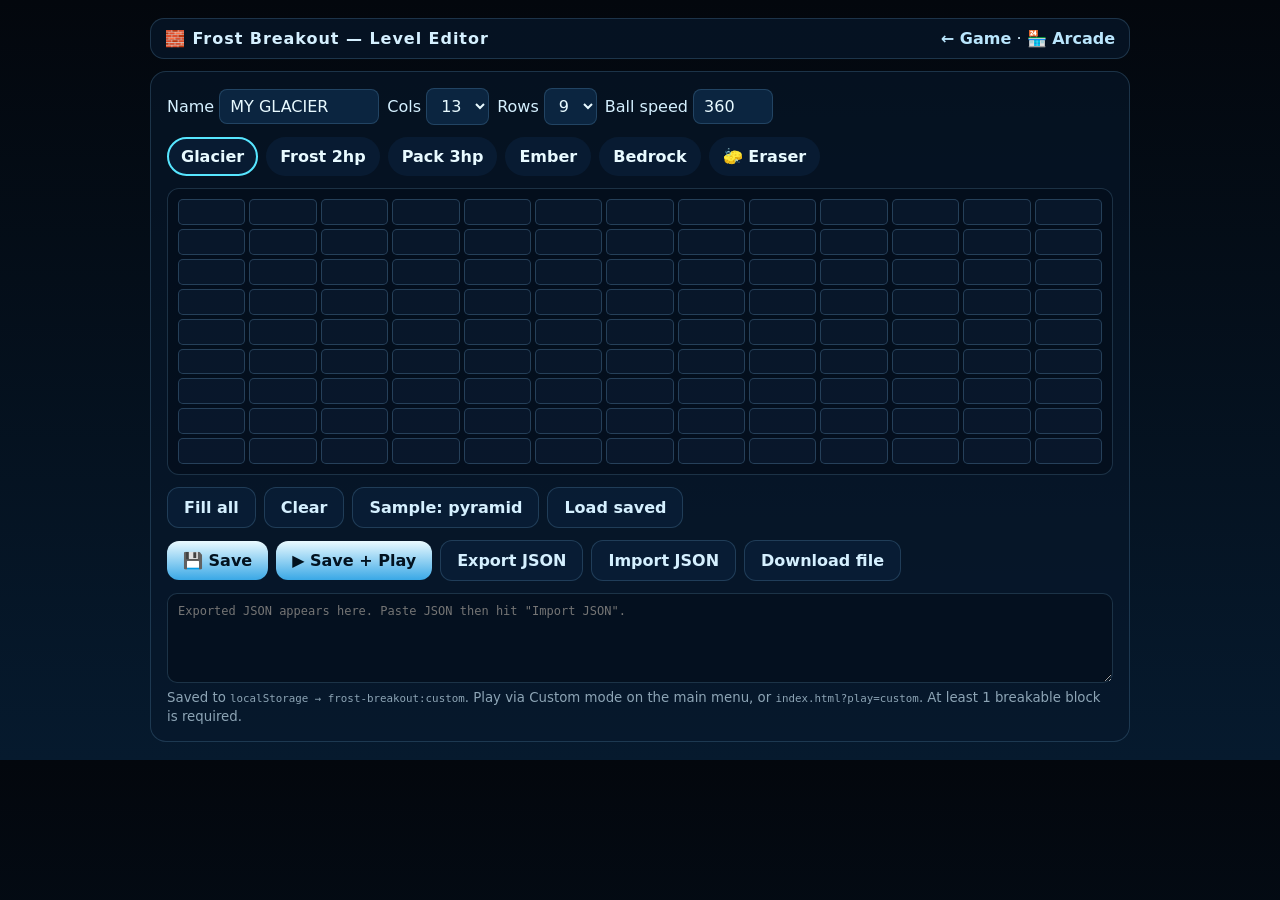
==== editor.html @ fe80975d "Add meta systems: settings, stats, level select, how-to, PWA, achievements, daily/endless/custom, sh" ====
<!DOCTYPE html>
<html lang="en">
<head>
<meta charset="UTF-8" />
<meta name="viewport" content="width=device-width, initial-scale=1.0" />
<meta name="theme-color" content="#04080f" />
<title>Frost Breakout — Level Editor 🧱</title>
<link rel="icon" href="data:image/svg+xml,%3Csvg xmlns='http://www.w3.org/2000/svg' viewBox='0 0 32 32'%3E%3Crect width='32' height='32' rx='7' fill='%2308182e'/%3E%3Ccircle cx='16' cy='14' r='7' fill='%2338bdf8'/%3E%3C/svg%3E" />
<style>
:root{--stroke:rgba(140,210,255,.18);--ice:#bae6fd}
*{box-sizing:border-box}body{margin:0;min-height:100%;font-family:"Segoe UI",system-ui,sans-serif;color:#d5f0ff;background:linear-gradient(180deg,#03070d,#061a2e);display:flex;justify-content:center;padding:18px}
.shell{width:min(980px,100%);display:flex;flex-direction:column;gap:12px}
.hud{display:flex;justify-content:space-between;align-items:center;padding:10px 14px;border:1px solid var(--stroke);border-radius:14px;background:rgba(8,24,44,.7)}
.hud b{letter-spacing:.06em}.hud a{color:var(--ice);text-decoration:none;font-weight:700}
.panel{border:1px solid var(--stroke);border-radius:16px;padding:16px;background:rgba(8,24,44,.6)}
.row{display:flex;gap:8px;flex-wrap:wrap;align-items:center;margin:0 0 12px}
.btn{padding:10px 16px;border-radius:12px;border:0;font:inherit;font-weight:800;cursor:pointer;background:linear-gradient(180deg,#eafaff,#3aa8e6);color:#02121f}
.ghost{padding:10px 16px;border-radius:12px;border:1px solid var(--stroke);background:rgba(11,32,58,.7);color:#d5f0ff;font:inherit;font-weight:700;cursor:pointer}
select,input[type=text],input[type=number]{background:#0b2540;color:#e8faff;border:1px solid var(--stroke);border-radius:8px;padding:7px 10px;font:inherit}
.palette{display:flex;gap:8px;flex-wrap:wrap}
.pal{padding:8px 12px;border-radius:999px;border:2px solid transparent;background:rgba(11,32,58,.7);color:#e8faff;font:inherit;font-weight:700;cursor:pointer}
.pal.active{border-color:#57e6ff}
.grid{display:grid;gap:4px;user-select:none;touch-action:none;background:rgba(2,10,22,.5);padding:10px;border-radius:12px;border:1px solid var(--stroke)}
.cell{aspect-ratio:2.6/1;border-radius:5px;border:1px solid rgba(140,210,255,.22);background:rgba(20,40,70,.35);cursor:pointer}
.cell.glacier{background:linear-gradient(180deg,#baeeff,#226caa)}
.cell.frost{background:linear-gradient(180deg,#8ad0ff,#1e56a0)}
.cell.pack{background:linear-gradient(180deg,#78acfa,#183e8a)}
.cell.ember{background:linear-gradient(180deg,#d8aaff,#583298)}
.cell.bedrock{background:linear-gradient(180deg,#607686,#1a283e)}
textarea{width:100%;min-height:90px;background:#04101f;color:#9fe6ff;border:1px solid var(--stroke);border-radius:10px;padding:10px;font-family:monospace;font-size:12px}
small.hint{opacity:.65}
</style>
</head>
<body>
<main class="shell">
  <div class="hud"><b>🧱 Frost Breakout — Level Editor</b><span><a href="index.html">← Game</a> · <a href="games/shell.html">🏪 Arcade</a></span></div>
  <div class="panel">
    <div class="row">
      <label>Name <input type="text" id="edName" value="MY GLACIER" style="width:160px" /></label>
      <label>Cols <select id="edCols"><option>11</option><option>12</option><option selected>13</option></select></label>
      <label>Rows <select id="edRows"><option>5</option><option>6</option><option>7</option><option>8</option><option selected>9</option></select></label>
      <label>Ball speed <input type="number" id="edSpeed" value="360" min="200" max="600" step="10" style="width:80px" /></label>
    </div>
    <div class="row palette" id="edPal">
      <button class="pal active" data-t="glacier">Glacier</button>
      <button class="pal" data-t="frost">Frost 2hp</button>
      <button class="pal" data-t="pack">Pack 3hp</button>
      <button class="pal" data-t="ember">Ember</button>
      <button class="pal" data-t="bedrock">Bedrock</button>
      <button class="pal" data-t="">🧽 Eraser</button>
    </div>
    <div class="grid" id="edGrid"></div>
    <div class="row" style="margin-top:12px">
      <button class="ghost" id="edFill">Fill all</button>
      <button class="ghost" id="edClear">Clear</button>
      <button class="ghost" id="edSample">Sample: pyramid</button>
      <button class="ghost" id="edLoad">Load saved</button>
    </div>
    <div class="row">
      <button class="btn" id="edSave">💾 Save</button>
      <button class="btn" id="edPlay">▶ Save + Play</button>
      <button class="ghost" id="edExport">Export JSON</button>
      <button class="ghost" id="edImport">Import JSON</button>
      <button class="ghost" id="edDownload">Download file</button>
    </div>
    <textarea id="edJson" placeholder='Exported JSON appears here. Paste JSON then hit "Import JSON".'></textarea>
    <small class="hint">Saved to <code>localStorage → frost-breakout:custom</code>. Play via Custom mode on the main menu, or <code>index.html?play=custom</code>. At least 1 breakable block is required.</small>
  </div>
</main>
<script>
(function(){
  const $=id=>document.getElementById(id);
  const grid=$('edGrid'), pal=$('edPal');
  let tool='glacier', painting=false, erase=false;
  function dims(){return{cols:parseInt($('edCols').value,10),rows:parseInt($('edRows').value,10)};}
  function build(){
    const{cols,rows}=dims();
    grid.style.gridTemplateColumns='repeat('+cols+',1fr)';
    grid.innerHTML='';
    for(let r=0;r<rows;r++)for(let c=0;c<cols;c++){
      const d=document.createElement('div');
      d.className='cell';d.dataset.c=c;d.dataset.r=r;
      d.addEventListener('pointerdown',e=>{e.preventDefault();painting=true;paint(d,e);});
      d.addEventListener('pointerenter',e=>{if(painting)paint(d,e);});
      grid.appendChild(d);
    }
  }
  function paint(d,e){
    const t=(e&&e.shiftKey)?'':tool;
    d.className='cell'+(t?' '+t:'');
  }
  window.addEventListener('pointerup',()=>painting=false);
  pal.addEventListener('click',e=>{
    const b=e.target.closest('.pal');if(!b)return;
    tool=b.dataset.t;
    pal.querySelectorAll('.pal').forEach(x=>x.classList.remove('active'));
    b.classList.add('active');
  });
  $('edCols').addEventListener('change',build);
  $('edRows').addEventListener('change',build);
  $('edFill').addEventListener('click',()=>grid.querySelectorAll('.cell').forEach(d=>d.className='cell '+(tool||'glacier')));
  $('edClear').addEventListener('click',()=>grid.querySelectorAll('.cell').forEach(d=>d.className='cell'));
  $('edSample').addEventListener('click',()=>{
    const{cols,rows}=dims();
    grid.querySelectorAll('.cell').forEach(d=>{
      const c=+d.dataset.c,r=+d.dataset.r;
      const on=Math.abs(c-(cols-1)/2)<=r+0.4;
      d.className='cell'+(on?' frost':'');
    });
  });
  function collect(){
    const{cols,rows}=dims();
    const cells=[];
    grid.querySelectorAll('.cell').forEach(d=>{
      const m=d.className.match(/glacier|frost|pack|ember|bedrock/);
      if(m)cells.push({c:+d.dataset.c,r:+d.dataset.r,t:m[0]});
    });
    return{name:($('edName').value||'CUSTOM').toUpperCase(),cols,rows,speed:parseInt($('edSpeed').value,10)||360,cells};
  }
  function applyData(o){
    if(!o||!o.cols||!o.rows||!Array.isArray(o.cells))return alert('Bad JSON');
    $('edName').value=o.name||'CUSTOM';$('edCols').value=String(o.cols);$('edRows').value=String(o.rows);$('edSpeed').value=o.speed||360;
    build();
    const key={};o.cells.forEach(c=>key[c.c+':'+c.r]=c.t);
    grid.querySelectorAll('.cell').forEach(d=>{
      const t=key[d.dataset.c+':'+d.dataset.r];
      d.className='cell'+(t?' '+t:'');
    });
  }
  function hasBreakable(cells){return cells.some(c=>c.t!=='bedrock');}
  $('edSave').addEventListener('click',()=>{
    const o=collect();
    if(!o.cells.length||!hasBreakable(o.cells))return alert('Add at least 1 breakable block.');
    localStorage.setItem('frost-breakout:custom',JSON.stringify(o));
    alert('Saved! Open the game → Custom mode to play.');
  });
  $('edPlay').addEventListener('click',()=>{
    const o=collect();
    if(!o.cells.length||!hasBreakable(o.cells))return alert('Add at least 1 breakable block.');
    localStorage.setItem('frost-breakout:custom',JSON.stringify(o));
    location.href='index.html?play=custom';
  });
  $('edLoad').addEventListener('click',()=>{
    try{const o=JSON.parse(localStorage.getItem('frost-breakout:custom'));if(!o)return alert('Nothing saved yet.');applyData(o);}catch(e){alert('Load failed');}
  });
  $('edExport').addEventListener('click',()=>{$('edJson').value=JSON.stringify(collect());});
  $('edImport').addEventListener('click',()=>{try{applyData(JSON.parse($('edJson').value));}catch(e){alert('Invalid JSON');}});
  $('edDownload').addEventListener('click',()=>{
    const blob=new Blob([JSON.stringify(collect(),null,2)],{type:'application/json'});
    const a=document.createElement('a');a.href=URL.createObjectURL(blob);a.download='frost-level.json';a.click();
    setTimeout(()=>URL.revokeObjectURL(a.href),2000);
  });
  build();
})();
</script>
</body>
</html>
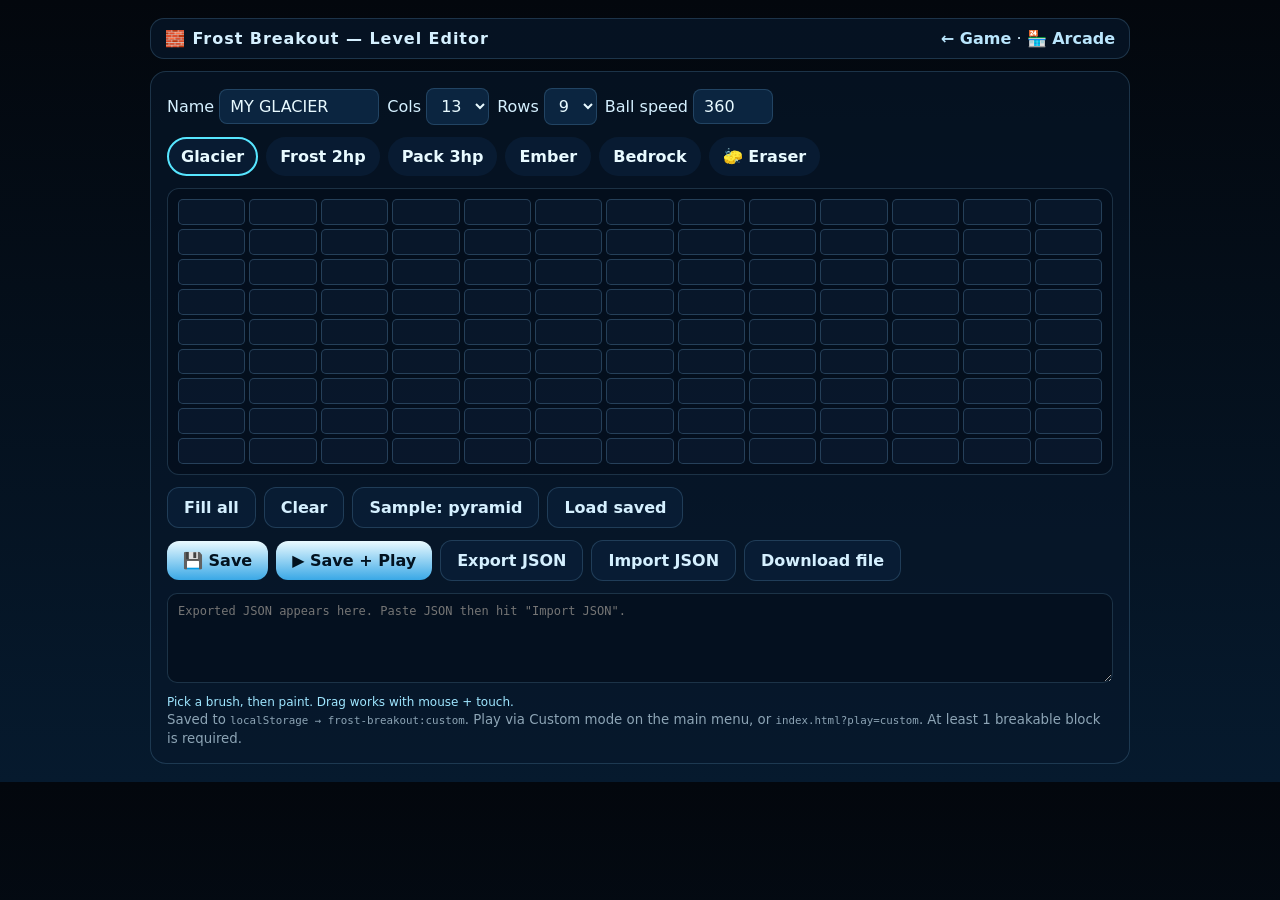
==== commit 3a3a8a1a: "Level editor: touch-drag painting, robust import validation, status feedback" ====
--- a/editor.html
+++ b/editor.html
@@ -20,8 +20,8 @@
 .palette{display:flex;gap:8px;flex-wrap:wrap}
 .pal{padding:8px 12px;border-radius:999px;border:2px solid transparent;background:rgba(11,32,58,.7);color:#e8faff;font:inherit;font-weight:700;cursor:pointer}
 .pal.active{border-color:#57e6ff}
-.grid{display:grid;gap:4px;user-select:none;touch-action:none;background:rgba(2,10,22,.5);padding:10px;border-radius:12px;border:1px solid var(--stroke)}
-.cell{aspect-ratio:2.6/1;border-radius:5px;border:1px solid rgba(140,210,255,.22);background:rgba(20,40,70,.35);cursor:pointer}
+.grid{display:grid;gap:4px;user-select:none;-webkit-user-select:none;-webkit-touch-callout:none;touch-action:none;background:rgba(2,10,22,.5);padding:10px;border-radius:12px;border:1px solid var(--stroke)}
+.cell{-webkit-tap-highlight-color:transparent;aspect-ratio:2.6/1;border-radius:5px;border:1px solid rgba(140,210,255,.22);background:rgba(20,40,70,.35);cursor:pointer}
 .cell.glacier{background:linear-gradient(180deg,#baeeff,#226caa)}
 .cell.frost{background:linear-gradient(180deg,#8ad0ff,#1e56a0)}
 .cell.pack{background:linear-gradient(180deg,#78acfa,#183e8a)}
@@ -64,42 +64,64 @@
       <button class="ghost" id="edDownload">Download file</button>
     </div>
     <textarea id="edJson" placeholder='Exported JSON appears here. Paste JSON then hit "Import JSON".'></textarea>
+    <p class="daily-line" id="edStatus" aria-live="polite" style="margin:8px 0 0;font-size:12px;color:#9fe6ff"></p>
     <small class="hint">Saved to <code>localStorage → frost-breakout:custom</code>. Play via Custom mode on the main menu, or <code>index.html?play=custom</code>. At least 1 breakable block is required.</small>
   </div>
 </main>
 <script>
 (function(){
   const $=id=>document.getElementById(id);
-  const grid=$('edGrid'), pal=$('edPal');
-  let tool='glacier', painting=false, erase=false;
-  function dims(){return{cols:parseInt($('edCols').value,10),rows:parseInt($('edRows').value,10)};}
+  const grid=$('edGrid'), pal=$('edPal'), status=$('edStatus');
+  const TYPES=['glacier','frost','pack','ember','bedrock'];
+  let tool='glacier', painting=false;
+  let curCols=13, curRows=9;
+
+  function say(msg){ if(status) status.textContent=msg; }
+  function dims(){return{cols:curCols,rows:curRows};}
+  function syncSelects(){
+    $('edCols').value=String(curCols);
+    $('edRows').value=String(curRows);
+  }
   function build(){
-    const{cols,rows}=dims();
-    grid.style.gridTemplateColumns='repeat('+cols+',1fr)';
+    grid.style.gridTemplateColumns='repeat('+curCols+',1fr)';
     grid.innerHTML='';
-    for(let r=0;r<rows;r++)for(let c=0;c<cols;c++){
+    for(let r=0;r<curRows;r++)for(let c=0;c<curCols;c++){
       const d=document.createElement('div');
       d.className='cell';d.dataset.c=c;d.dataset.r=r;
       d.addEventListener('pointerdown',e=>{e.preventDefault();painting=true;paint(d,e);});
-      d.addEventListener('pointerenter',e=>{if(painting)paint(d,e);});
       grid.appendChild(d);
     }
   }
+  /* grid-level move + elementFromPoint works for mouse AND touch
+     (touch implicitly captures the pointer, so per-cell enter never fires) */
+  grid.addEventListener('pointermove',e=>{
+    if(!painting)return;
+    e.preventDefault();
+    const el=document.elementFromPoint(e.clientX,e.clientY);
+    const cell=el&&el.closest?el.closest('.cell'):null;
+    if(cell&&grid.contains(cell))paint(cell,e);
+  });
   function paint(d,e){
-    const t=(e&&e.shiftKey)?'':tool;
+    const t=(e&&e.shiftKey)?'':tool; // shift+paint = quick erase
     d.className='cell'+(t?' '+t:'');
   }
   window.addEventListener('pointerup',()=>painting=false);
+  window.addEventListener('pointercancel',()=>painting=false);
+  grid.addEventListener('contextmenu',e=>e.preventDefault());
   pal.addEventListener('click',e=>{
     const b=e.target.closest('.pal');if(!b)return;
     tool=b.dataset.t;
     pal.querySelectorAll('.pal').forEach(x=>x.classList.remove('active'));
     b.classList.add('active');
-  });
-  $('edCols').addEventListener('change',build);
-  $('edRows').addEventListener('change',build);
-  $('edFill').addEventListener('click',()=>grid.querySelectorAll('.cell').forEach(d=>d.className='cell '+(tool||'glacier')));
-  $('edClear').addEventListener('click',()=>grid.querySelectorAll('.cell').forEach(d=>d.className='cell'));
+    say('Brush: '+(tool||'eraser'));
+  });
+  $('edCols').addEventListener('change',e=>{curCols=parseInt(e.target.value,10)||13;build();});
+  $('edRows').addEventListener('change',e=>{curRows=parseInt(e.target.value,10)||9;build();});
+  $('edFill').addEventListener('click',()=>{
+    grid.querySelectorAll('.cell').forEach(d=>d.className='cell '+(tool||'glacier'));
+    say('Filled with '+(tool||'glacier'));
+  });
+  $('edClear').addEventListener('click',()=>{grid.querySelectorAll('.cell').forEach(d=>d.className='cell');say('Cleared');});
   $('edSample').addEventListener('click',()=>{
     const{cols,rows}=dims();
     grid.querySelectorAll('.cell').forEach(d=>{
@@ -107,7 +129,19 @@
       const on=Math.abs(c-(cols-1)/2)<=r+0.4;
       d.className='cell'+(on?' frost':'');
     });
-  });
+    say('Pyramid sample painted');
+  });
+  function cleanCells(cells,cols,rows){
+    const out=[];
+    (cells||[]).forEach(function(cell){
+      const c=+cell.c, r=+cell.r, t=String(cell.t||'');
+      if(!Number.isFinite(c)||!Number.isFinite(r))return;
+      if(c<0||r<0||c>=cols||r>=rows)return;
+      if(TYPES.indexOf(t)<0)return;
+      out.push({c:c,r:r,t:t});
+    });
+    return out;
+  }
   function collect(){
     const{cols,rows}=dims();
     const cells=[];
@@ -115,42 +149,63 @@
       const m=d.className.match(/glacier|frost|pack|ember|bedrock/);
       if(m)cells.push({c:+d.dataset.c,r:+d.dataset.r,t:m[0]});
     });
-    return{name:($('edName').value||'CUSTOM').toUpperCase(),cols,rows,speed:parseInt($('edSpeed').value,10)||360,cells};
+    let speed=parseInt($('edSpeed').value,10);
+    if(!Number.isFinite(speed))speed=360;
+    speed=Math.min(600,Math.max(200,speed));
+    return{name:(($('edName').value||'CUSTOM').toUpperCase()).slice(0,24),cols,rows,speed,cells};
   }
   function applyData(o){
-    if(!o||!o.cols||!o.rows||!Array.isArray(o.cells))return alert('Bad JSON');
-    $('edName').value=o.name||'CUSTOM';$('edCols').value=String(o.cols);$('edRows').value=String(o.rows);$('edSpeed').value=o.speed||360;
-    build();
-    const key={};o.cells.forEach(c=>key[c.c+':'+c.r]=c.t);
+    if(!o||!Array.isArray(o.cells))return alert('Bad JSON: need {cols,rows,cells}');
+    let cols=parseInt(o.cols,10), rows=parseInt(o.rows,10);
+    if(!Number.isFinite(cols)||!Number.isFinite(rows))return alert('Bad JSON: cols/rows must be numbers');
+    cols=Math.min(15,Math.max(5,cols)); rows=Math.min(12,Math.max(3,rows));
+    const cells=cleanCells(o.cells,cols,rows);
+    if(!cells.length)return alert('Bad JSON: no valid blocks for a '+cols+'x'+rows+' grid');
+    curCols=cols; curRows=rows; syncSelects(); build();
+    $('edName').value=String(o.name||'CUSTOM').slice(0,24);
+    $('edSpeed').value=(Number.isFinite(+o.speed)?Math.min(600,Math.max(200,+o.speed)):360);
+    const key={};cells.forEach(c=>key[c.c+':'+c.r]=c.t);
     grid.querySelectorAll('.cell').forEach(d=>{
       const t=key[d.dataset.c+':'+d.dataset.r];
       d.className='cell'+(t?' '+t:'');
     });
+    say('Loaded '+cells.length+' blocks ('+cols+'x'+rows+')');
   }
   function hasBreakable(cells){return cells.some(c=>c.t!=='bedrock');}
   $('edSave').addEventListener('click',()=>{
     const o=collect();
     if(!o.cells.length||!hasBreakable(o.cells))return alert('Add at least 1 breakable block.');
-    localStorage.setItem('frost-breakout:custom',JSON.stringify(o));
-    alert('Saved! Open the game → Custom mode to play.');
+    try{localStorage.setItem('frost-breakout:custom',JSON.stringify(o));}
+    catch(e){return alert('Save failed: storage unavailable');}
+    say('Saved "'+o.name+'" ('+o.cells.length+' blocks). Play it via Custom mode.');
   });
   $('edPlay').addEventListener('click',()=>{
     const o=collect();
     if(!o.cells.length||!hasBreakable(o.cells))return alert('Add at least 1 breakable block.');
-    localStorage.setItem('frost-breakout:custom',JSON.stringify(o));
+    try{localStorage.setItem('frost-breakout:custom',JSON.stringify(o));}
+    catch(e){return alert('Save failed: storage unavailable');}
     location.href='index.html?play=custom';
   });
   $('edLoad').addEventListener('click',()=>{
-    try{const o=JSON.parse(localStorage.getItem('frost-breakout:custom'));if(!o)return alert('Nothing saved yet.');applyData(o);}catch(e){alert('Load failed');}
-  });
-  $('edExport').addEventListener('click',()=>{$('edJson').value=JSON.stringify(collect());});
-  $('edImport').addEventListener('click',()=>{try{applyData(JSON.parse($('edJson').value));}catch(e){alert('Invalid JSON');}});
+    try{
+      const o=JSON.parse(localStorage.getItem('frost-breakout:custom'));
+      if(!o)return alert('Nothing saved yet.');
+      applyData(o);
+    }catch(e){alert('Load failed: '+e.message);}
+  });
+  $('edExport').addEventListener('click',()=>{$('edJson').value=JSON.stringify(collect());say('Exported to the text box');});
+  $('edImport').addEventListener('click',()=>{
+    try{applyData(JSON.parse($('edJson').value));}
+    catch(e){alert('Invalid JSON: '+e.message);}
+  });
   $('edDownload').addEventListener('click',()=>{
     const blob=new Blob([JSON.stringify(collect(),null,2)],{type:'application/json'});
-    const a=document.createElement('a');a.href=URL.createObjectURL(blob);a.download='frost-level.json';a.click();
+    const a=document.createElement('a');a.href=URL.createObjectURL(blob);a.download='frost-level.json';
+    document.body.appendChild(a);a.click();a.remove();
     setTimeout(()=>URL.revokeObjectURL(a.href),2000);
-  });
-  build();
+    say('Downloaded frost-level.json');
+  });
+  syncSelects(); build(); say('Pick a brush, then paint. Drag works with mouse + touch.');
 })();
 </script>
 </body>
